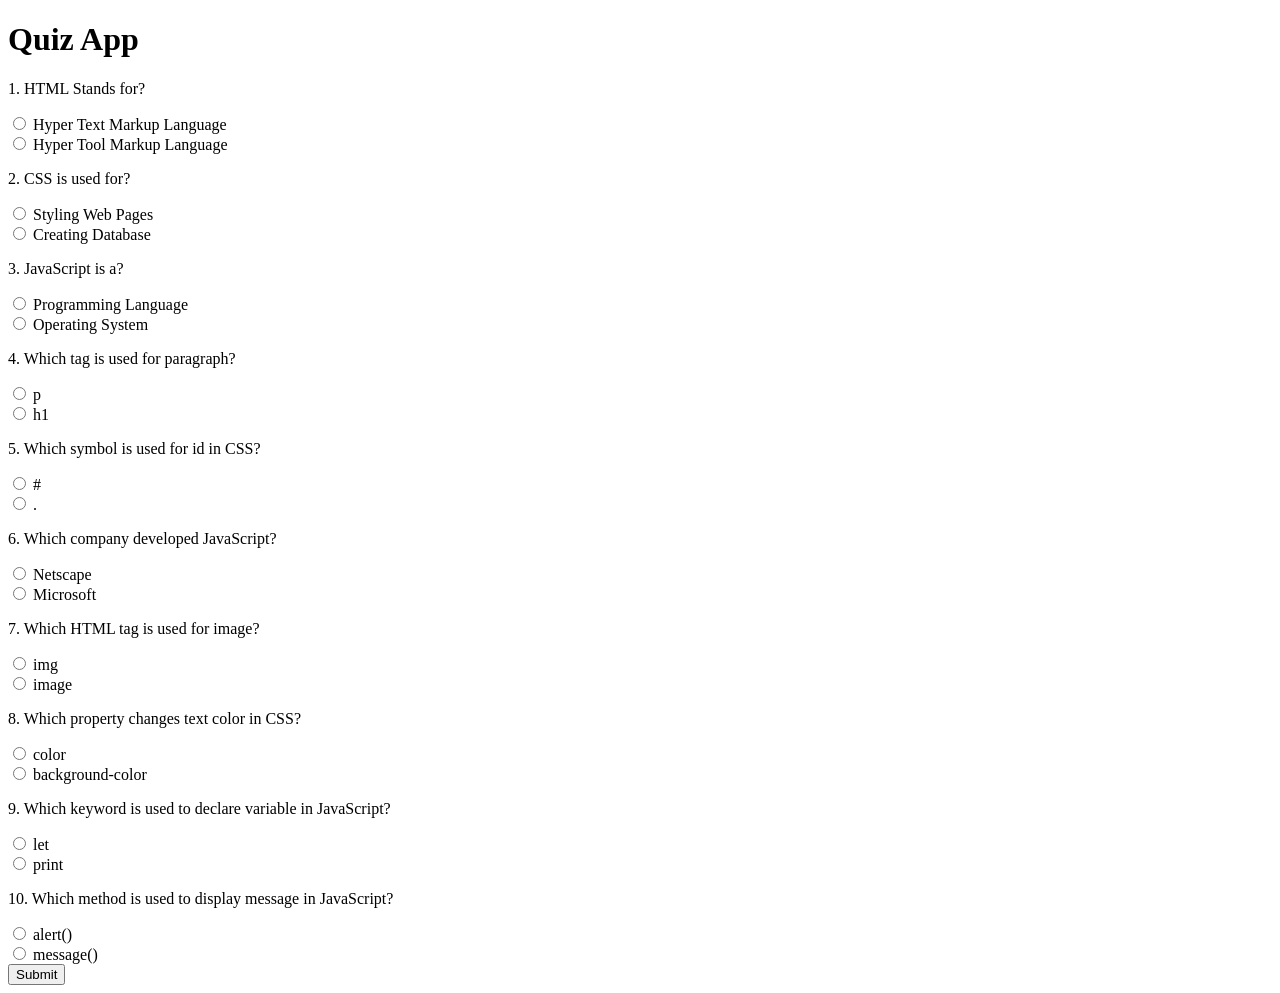
==== quiz.html @ d5c45634 "File Added" ====
<!DOCTYPE html>
<html lang="en">

<head>
    <meta charset="UTF-8">
    <meta name="viewport" content="width=device-width, initial-scale=1.0">
    <title>Quiz Page</title>
</head>

<body>
    <div class="container">
        <h1>Quiz App</h1>
        <div class="question">
            <p>1. HTML Stands for?</p>

            <input type="radio" name="q1" value="1"> Hyper Text Markup Language <br>
            <input type="radio" name="q1" value="0"> Hyper Tool Markup Language <br>
        </div>

        <div class="question">
            <p>2. CSS is used for?</p>

            <input type="radio" name="q2" value="1"> Styling Web Pages <br>
            <input type="radio" name="q2" value="0"> Creating Database <br>
        </div>

        <div class="question">
            <p>3. JavaScript is a?</p>

            <input type="radio" name="q3" value="1"> Programming Language <br>
            <input type="radio" name="q3" value="0"> Operating System <br>
        </div>

        <div class="question">
            <p>4. Which tag is used for paragraph?</p>

            <input type="radio" name="q4" value="1"> p <br>
            <input type="radio" name="q4" value="0"> h1 <br>
        </div>

        <div class="question">
            <p>5. Which symbol is used for id in CSS?</p>

            <input type="radio" name="q5" value="1"> # <br>
            <input type="radio" name="q5" value="0"> . <br>
        </div>

        <div class="question">
            <p>6. Which company developed JavaScript?</p>

            <input type="radio" name="q6" value="1"> Netscape <br>
            <input type="radio" name="q6" value="0"> Microsoft <br>
        </div>

        <div class="question">
            <p>7. Which HTML tag is used for image?</p>

            <input type="radio" name="q7" value="1"> img <br>
            <input type="radio" name="q7" value="0"> image <br>
        </div>

        <div class="question">
            <p>8. Which property changes text color in CSS?</p>

            <input type="radio" name="q8" value="1"> color <br>
            <input type="radio" name="q8" value="0"> background-color <br>
        </div>

        <div class="question">
            <p>9. Which keyword is used to declare variable in JavaScript?</p>

            <input type="radio" name="q9" value="1"> let <br>
            <input type="radio" name="q9" value="0"> print <br>
        </div>

        <div class="question">
            <p>10. Which method is used to display message in JavaScript?</p>

            <input type="radio" name="q10" value="1"> alert() <br>
            <input type="radio" name="q10" value="0"> message() <br>
        </div>

        <button onclick="submitQuiz()">Submit</button>
    </div>
    <script src="script.js"></script>
</body>

</html>
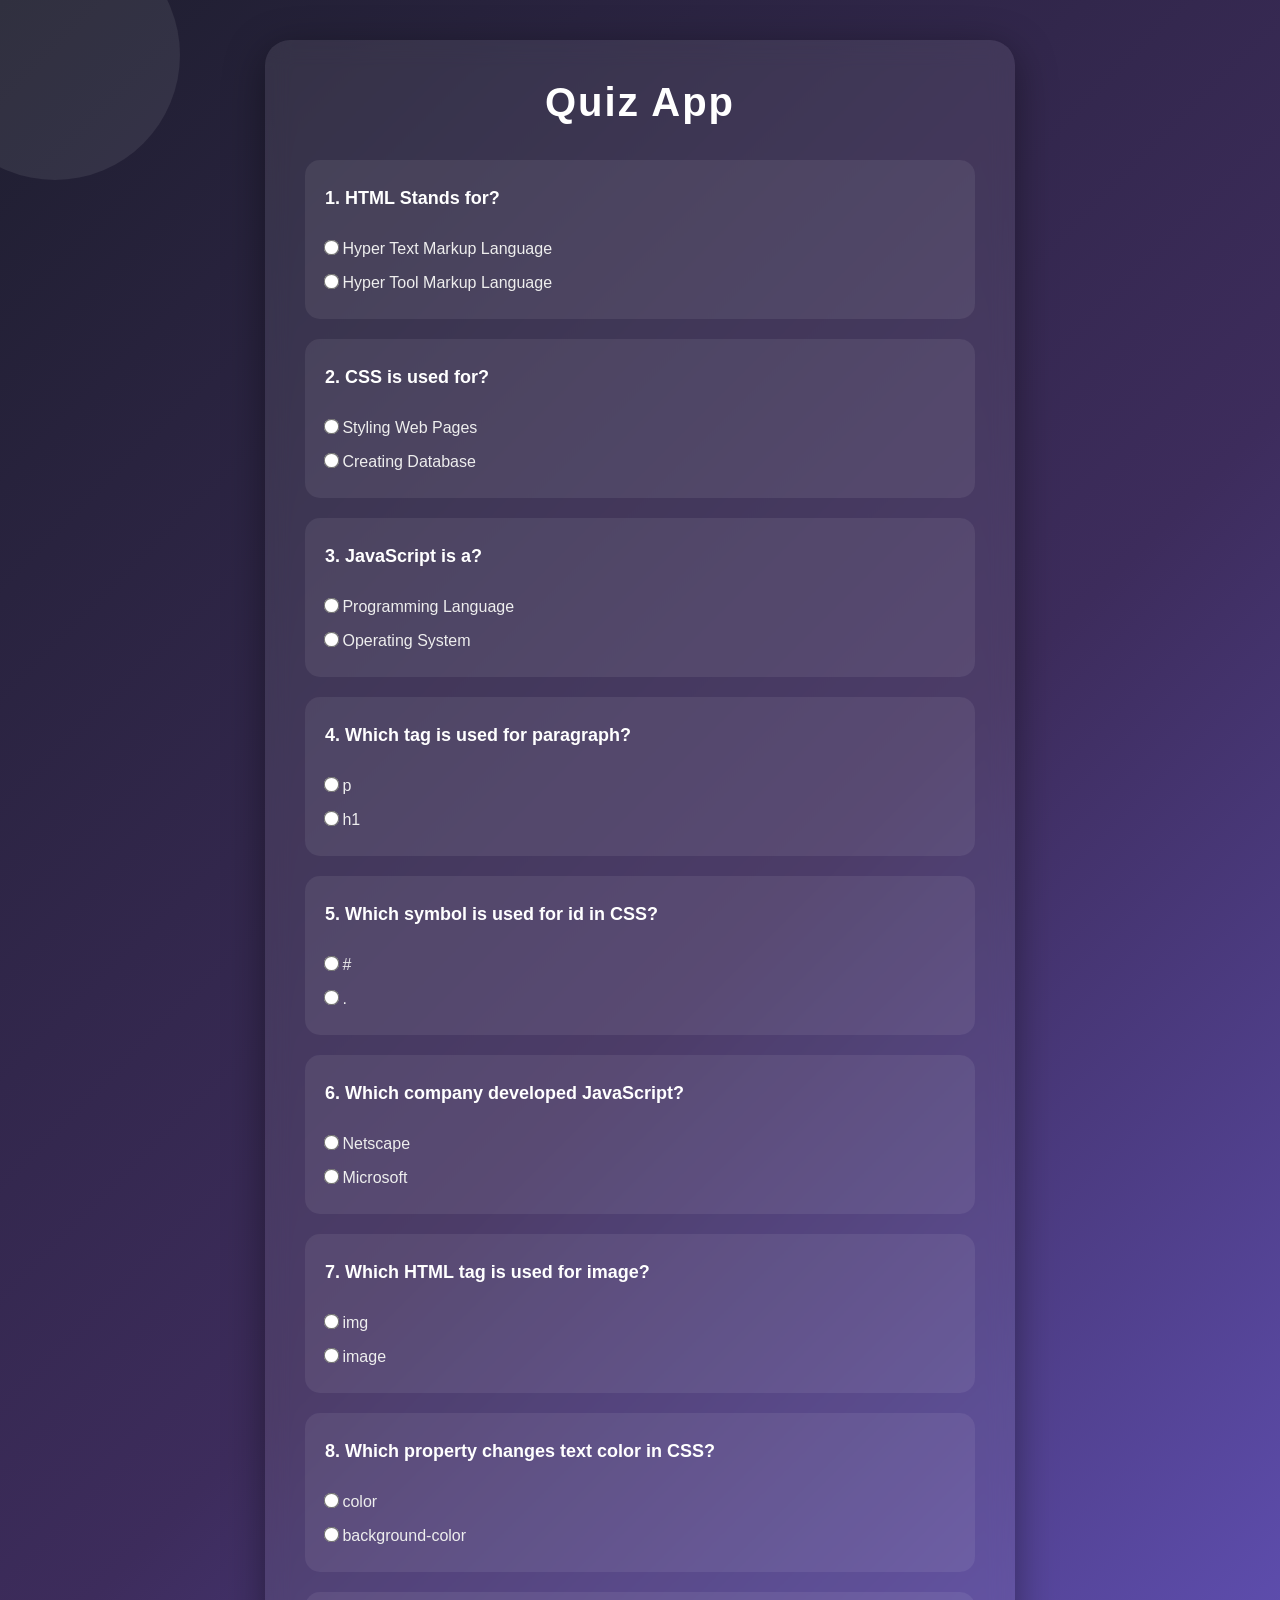
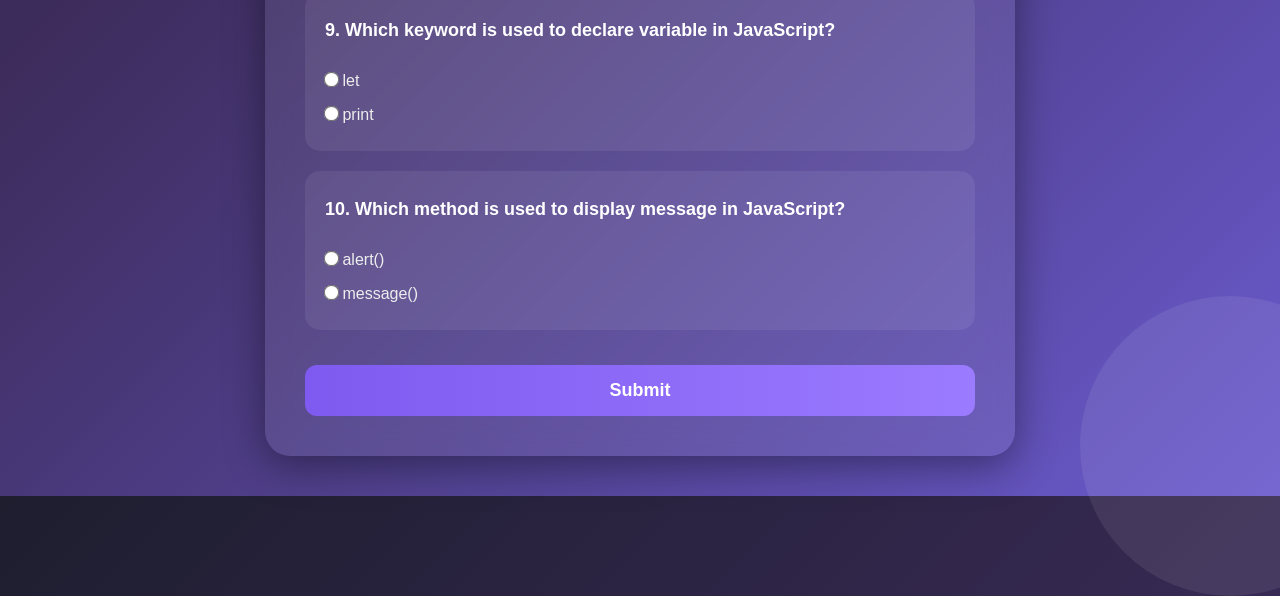
==== commit 895faeba: "css File Added" ====
--- a/quiz.html
+++ b/quiz.html
@@ -4,6 +4,7 @@
 <head>
     <meta charset="UTF-8">
     <meta name="viewport" content="width=device-width, initial-scale=1.0">
+    <link rel="stylesheet" href="css/quiz.css">
     <title>Quiz Page</title>
 </head>
 
--- a/css/quiz.css
+++ b/css/quiz.css
@@ -0,0 +1,168 @@
+*{
+    margin: 0;
+    padding: 0;
+    box-sizing: border-box;
+    font-family: Arial, Helvetica, sans-serif;
+}
+
+body{
+    min-height: 100vh;
+    display: flex;
+    justify-content: center;
+    align-items: center;
+    padding: 40px;
+    background: linear-gradient(135deg,#1e1e2f,#3d2c5c,#6a5acd);
+    overflow-x: hidden;
+    position: relative;
+}
+
+/* Background Animation Circles */
+body::before{
+    content: "";
+    position: absolute;
+    width: 250px;
+    height: 250px;
+    background: rgba(255,255,255,0.08);
+    border-radius: 50%;
+    top: -70px;
+    left: -70px;
+    animation: float1 6s infinite alternate;
+}
+
+body::after{
+    content: "";
+    position: absolute;
+    width: 300px;
+    height: 300px;
+    background: rgba(255,255,255,0.08);
+    border-radius: 50%;
+    bottom: -100px;
+    right: -100px;
+    animation: float2 8s infinite alternate;
+}
+
+@keyframes float1{
+    from{
+        transform: translateY(0px);
+    }
+    to{
+        transform: translateY(40px);
+    }
+}
+
+@keyframes float2{
+    from{
+        transform: translateX(0px);
+    }
+    to{
+        transform: translateX(-40px);
+    }
+}
+
+/* Quiz Container */
+.container{
+    width: 750px;
+    padding: 40px;
+    border-radius: 25px;
+    background: rgba(255,255,255,0.08);
+    backdrop-filter: blur(12px);
+    box-shadow: 0px 10px 40px rgba(0,0,0,0.4);
+    position: relative;
+    z-index: 1;
+
+    animation: fadeIn 1s ease;
+    transition: 0.4s;
+}
+
+/* Container Hover */
+.container:hover{
+    transform: scale(1.01);
+}
+
+/* Fade Animation */
+@keyframes fadeIn{
+    from{
+        opacity: 0;
+        transform: translateY(40px);
+    }
+    to{
+        opacity: 1;
+        transform: translateY(0px);
+    }
+}
+
+/* Heading */
+.container h1{
+    text-align: center;
+    color: white;
+    margin-bottom: 35px;
+    font-size: 40px;
+    letter-spacing: 2px;
+}
+
+/* Question Box */
+.question{
+    background: rgba(255,255,255,0.07);
+    padding: 20px;
+    margin-top: 20px;
+    border-radius: 15px;
+
+    transition: 0.4s;
+}
+
+/* Hover Effect */
+.question:hover{
+    transform: translateY(-5px);
+    background: rgba(255,255,255,0.12);
+    box-shadow: 0px 5px 20px rgba(0,0,0,0.3);
+}
+
+/* Question Text */
+.question p{
+    color: white;
+    font-size: 18px;
+    margin-bottom: 15px;
+    font-weight: bold;
+}
+
+/* Radio Buttons */
+.question input[type="radio"]{
+    margin-top: 10px;
+    transform: scale(1.2);
+    accent-color: #9b7bff;
+    cursor: pointer;
+}
+
+/* Option Text */
+.question{
+    color: #eee;
+    line-height: 2;
+    font-size: 16px;
+}
+
+/* Submit Button */
+button{
+    width: 100%;
+    padding: 15px;
+    margin-top: 35px;
+    border: none;
+    border-radius: 12px;
+    background: linear-gradient(to right,#7f5af0,#9b7bff);
+    color: white;
+    font-size: 18px;
+    font-weight: bold;
+    cursor: pointer;
+
+    transition: 0.4s;
+}
+
+/* Button Hover */
+button:hover{
+    transform: scale(1.03);
+    box-shadow: 0px 0px 15px #9b7bff;
+}
+
+/* Button Click */
+button:active{
+    transform: scale(0.95);
+}
